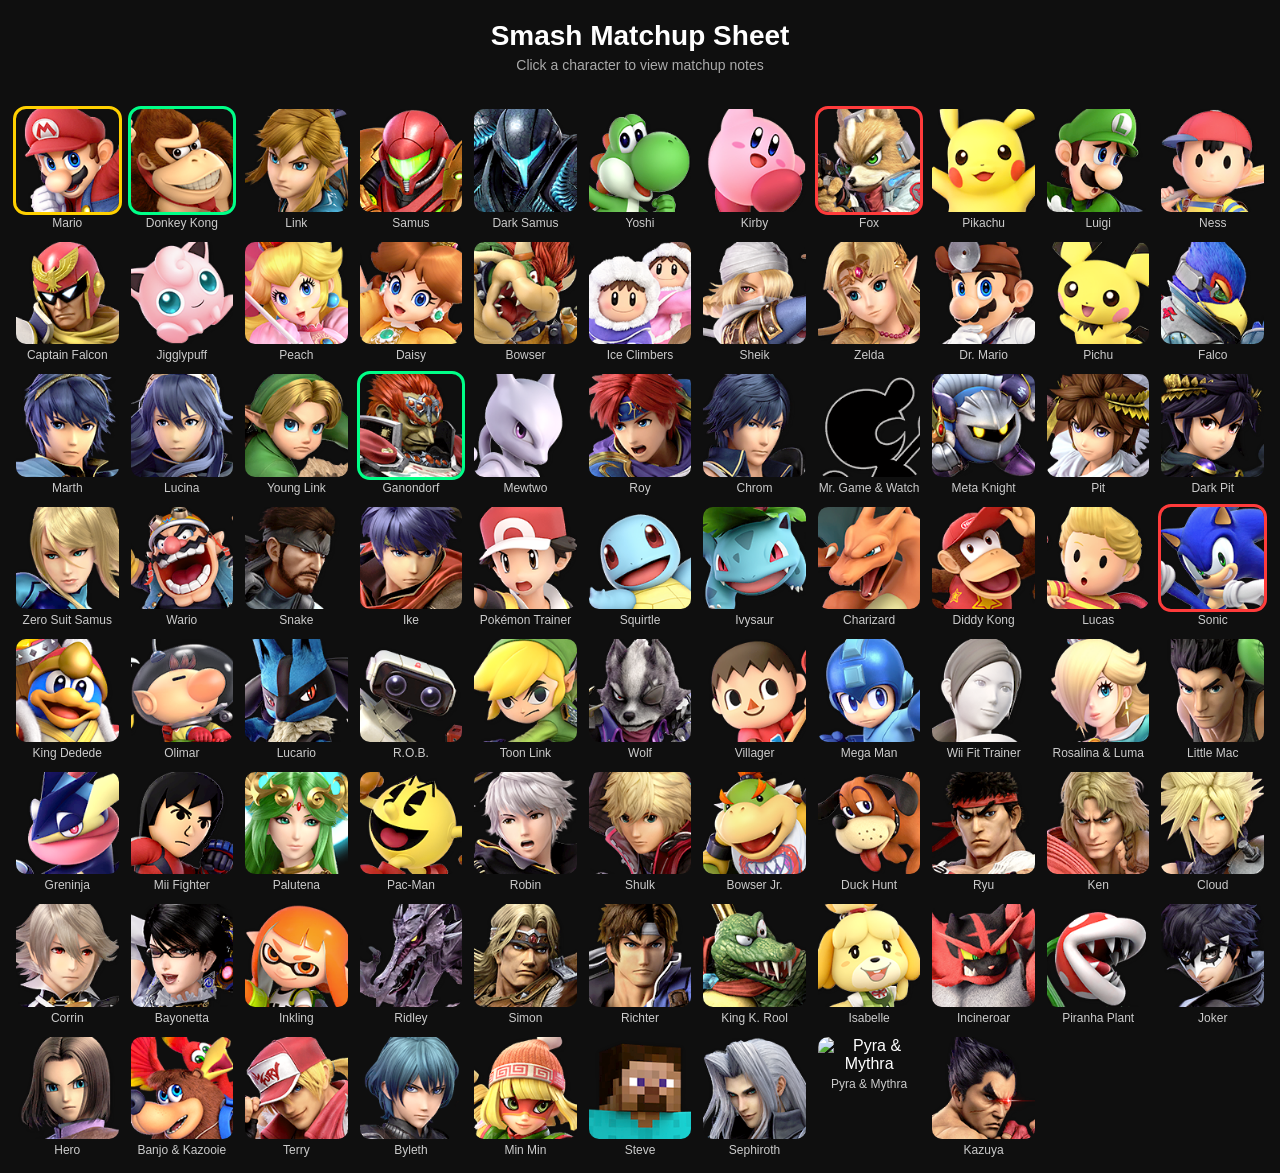
==== index.html @ 1952365a "First Base (AI)" ====
<!DOCTYPE html>
<html lang="en">
<head>
  <meta charset="UTF-8" />
  <title>Smash MU Sheet</title>
  <meta name="viewport" content="width=device-width, initial-scale=1.0" />
  <link rel="stylesheet" href="style.css" />
</head>

<body>
  <header>
    <h1>Smash Matchup Sheet</h1>
    <p>Click a character to view matchup notes</p>
  </header>

  <main class="grid">

    <div class="character" data-character="mario"><img src="images/1 - Mario/chara_0_mario_00.png" alt="Mario"><span>Mario</span></div>
    <div class="character" data-character="donkey-kong"><img src="images/2 - Donkey Kong/chara_0_donkey_00.png" alt="Donkey Kong"><span>Donkey Kong</span></div>
    <div class="character" data-character="link"><img src="images/3 - Link/chara_0_link_00.png" alt="Link"><span>Link</span></div>
    <div class="character" data-character="samus"><img src="images/4 - Samus/chara_0_samus_00.png" alt="Samus"><span>Samus</span></div>
    <div class="character" data-character="dark-samus"><img src="images/4ε - Dark Samus/chara_0_samusd_00.png" alt="Dark Samus"><span>Dark Samus</span></div>
    <div class="character" data-character="yoshi"><img src="images/5 - Yoshi/chara_0_yoshi_00.png" alt="Yoshi"><span>Yoshi</span></div>
    <div class="character" data-character="kirby"><img src="images/6 - Kirby/chara_0_kirby_00.png" alt="Kirby"><span>Kirby</span></div>
    <div class="character" data-character="fox"><img src="images/7 - Fox/chara_0_fox_00.png" alt="Fox"><span>Fox</span></div>
    <div class="character" data-character="pikachu"><img src="images/8 - Pikachu/chara_0_pikachu_00.png" alt="Pikachu"><span>Pikachu</span></div>
    <div class="character" data-character="luigi"><img src="images/9 - Luigi/chara_0_luigi_00.png" alt="Luigi"><span>Luigi</span></div>
    <div class="character" data-character="ness"><img src="images/10 - Ness/chara_0_ness_00.png" alt="Ness"><span>Ness</span></div>
    <div class="character" data-character="captain-falcon"><img src="images/11 - Captain Falcon/chara_0_captain_00.png" alt="Captain Falcon"><span>Captain Falcon</span></div>
    <div class="character" data-character="jigglypuff"><img src="images/12 - Jigglypuff/chara_0_purin_00.png" alt="Jigglypuff"><span>Jigglypuff</span></div>
    <div class="character" data-character="peach"><img src="images/13 - Peach/chara_0_peach_00.png" alt="Peach"><span>Peach</span></div>
    <div class="character" data-character="daisy"><img src="images/13ε - Daisy/chara_0_daisy_00.png" alt="Daisy"><span>Daisy</span></div>
    <div class="character" data-character="bowser"><img src="images/14 - Bowser/chara_0_koopa_00.png" alt="Bowser"><span>Bowser</span></div>
    <div class="character" data-character="ice-climbers"><img src="images/15 - Ice Climbers/chara_0_ice_climber_00.png" alt="Ice Climbers"><span>Ice Climbers</span></div>
    <div class="character" data-character="sheik"><img src="images/16 - Sheik/chara_0_sheik_00.png" alt="Sheik"><span>Sheik</span></div>
    <div class="character" data-character="zelda"><img src="images/17 - Zelda/chara_0_zelda_00.png" alt="Zelda"><span>Zelda</span></div>
    <div class="character" data-character="dr-mario"><img src="images/18 - Dr Mario/chara_0_mariod_00.png" alt="Dr. Mario"><span>Dr. Mario</span></div>
    <div class="character" data-character="pichu"><img src="images/19 - Pichu/chara_0_pichu_00.png" alt="Pichu"><span>Pichu</span></div>
    <div class="character" data-character="falco"><img src="images/20 - Falco/chara_0_falco_00.png" alt="Falco"><span>Falco</span></div>
    <div class="character" data-character="marth"><img src="images/21 - Marth/chara_0_marth_00.png" alt="Marth"><span>Marth</span></div>
    <div class="character" data-character="lucina"><img src="images/21ε - Lucina/chara_0_lucina_00.png" alt="Lucina"><span>Lucina</span></div>
    <div class="character" data-character="young-link"><img src="images/22 - Young Link/chara_0_younglink_00.png" alt="Young Link"><span>Young Link</span></div>
    <div class="character" data-character="ganondorf"><img src="images/23 - Ganondorf/chara_0_ganon_00.png" alt="Ganondorf"><span>Ganondorf</span></div>
    <div class="character" data-character="mewtwo"><img src="images/24 - Mewtwo/chara_0_mewtwo_00.png" alt="Mewtwo"><span>Mewtwo</span></div>
    <div class="character" data-character="roy"><img src="images/25 - Roy/chara_0_roy_00.png" alt="Roy"><span>Roy</span></div>
    <div class="character" data-character="chrom"><img src="images/25ε - Chrom/chara_0_chrom_00.png" alt="Chrom"><span>Chrom</span></div>
    <div class="character" data-character="mr-game-and-watch"><img src="images/26 - Mr Game and Watch/chara_0_gamewatch_00.png" alt="Mr. Game & Watch"><span>Mr. Game & Watch</span></div>
    <div class="character" data-character="meta-knight"><img src="images/27 - Meta Knight/chara_0_metaknight_00.png" alt="Meta Knight"><span>Meta Knight</span></div>
    <div class="character" data-character="pit"><img src="images/28 - Pit/chara_0_pit_00.png" alt="Pit"><span>Pit</span></div>
    <div class="character" data-character="dark-pit"><img src="images/28ε - Dark Pit/chara_0_pitb_00.png" alt="Dark Pit"><span>Dark Pit</span></div>
    <div class="character" data-character="zero-suit-samus"><img src="images/29 - Zero Suit Samus/chara_0_szerosuit_00.png" alt="Zero Suit Samus"><span>Zero Suit Samus</span></div>
    <div class="character" data-character="wario"><img src="images/30 - Wario/chara_0_wario_00.png" alt="Wario"><span>Wario</span></div>
    <div class="character" data-character="snake"><img src="images/31 - Snake/chara_0_snake_00.png" alt="Snake"><span>Snake</span></div>
    <div class="character" data-character="ike"><img src="images/32 - Ike/chara_0_ike_00.png" alt="Ike"><span>Ike</span></div>
    <div class="character" data-character="pokemon-trainer"><img src="images/33 - Pokémon Trainer/chara_0_ptrainer_00.png" alt="Pokémon Trainer"><span>Pokémon Trainer</span></div>
    <div class="character" data-character="squirtle"><img src="images/33 - Pokémon Trainer (Squirtle)/chara_0_pzenigame_00.png" alt="Squirtle"><span>Squirtle</span></div>
    <div class="character" data-character="ivysaur"><img src="images/34 - Pokémon Trainer (Ivysaur)/chara_0_pfushigisou_00.png" alt="Ivysaur"><span>Ivysaur</span></div>
    <div class="character" data-character="charizard"><img src="images/35 . Pokémon Trainer (Charizard)/chara_0_plizardon_00.png" alt="Charizard"><span>Charizard</span></div>
    <div class="character" data-character="diddy-kong"><img src="images/36 - Diddy Kong/chara_0_diddy_00.png" alt="Diddy Kong"><span>Diddy Kong</span></div>
    <div class="character" data-character="lucas"><img src="images/37 - Lucas/chara_0_lucas_00.png" alt="Lucas"><span>Lucas</span></div>
    <div class="character" data-character="sonic"><img src="images/38 - Sonic/chara_0_sonic_00.png" alt="Sonic"><span>Sonic</span></div>
    <div class="character" data-character="king-dedede"><img src="images/39 - King Dedede/chara_0_dedede_00.png" alt="King Dedede"><span>King Dedede</span></div>
    <div class="character" data-character="olimar"><img src="images/40 - Olimar (Alph)/chara_0_pikmin_00.png" alt="Olimar"><span>Olimar</span></div>
    <div class="character" data-character="lucario"><img src="images/41 - Lucario/chara_0_lucario_00.png" alt="Lucario"><span>Lucario</span></div>
    <div class="character" data-character="rob"><img src="images/42 - ROB/chara_0_robot_00.png" alt="R.O.B."><span>R.O.B.</span></div>
    <div class="character" data-character="toon-link"><img src="images/43 - Toon Link/chara_0_toonlink_00.png" alt="Toon Link"><span>Toon Link</span></div>
    <div class="character" data-character="wolf"><img src="images/44 - Wolf/chara_0_wolf_00.png" alt="Wolf"><span>Wolf</span></div>
    <div class="character" data-character="villager"><img src="images/45 - Villager/chara_0_murabito_00.png" alt="Villager"><span>Villager</span></div>
    <div class="character" data-character="mega-man"><img src="images/46 - Mega Man/chara_0_rockman_00.png" alt="Mega Man"><span>Mega Man</span></div>
    <div class="character" data-character="wii-fit-trainer"><img src="images/47 - Wii Fit Trainer/chara_0_wiifit_00.png" alt="Wii Fit Trainer"><span>Wii Fit Trainer</span></div>
    <div class="character" data-character="rosalina-and-luma"><img src="images/48 - Rosalina and Luma/chara_0_rosetta_00.png" alt="Rosalina & Luma"><span>Rosalina & Luma</span></div>
    <div class="character" data-character="little-mac"><img src="images/49 - Little Mac/chara_0_littlemac_00.png" alt="Little Mac"><span>Little Mac</span></div>
    <div class="character" data-character="greninja"><img src="images/50 - Greninja/chara_0_gekkouga_00.png" alt="Greninja"><span>Greninja</span></div>
    <div class="character" data-character="mii"><img src="images/51-53 - Mii/chara_0_miifighter_00.png" alt="Mii Fighter"><span>Mii Fighter</span></div>
    <div class="character" data-character="palutena"><img src="images/54 - Palutena/chara_0_palutena_00.png" alt="Palutena"><span>Palutena</span></div>
    <div class="character" data-character="pac-man"><img src="images/55 - Pac-Man/chara_0_pacman_00.png" alt="Pac-Man"><span>Pac-Man</span></div>
    <div class="character" data-character="robin"><img src="images/56 - Robin/chara_0_reflet_00.png" alt="Robin"><span>Robin</span></div>
    <div class="character" data-character="shulk"><img src="images/57 - Shulk/chara_0_shulk_00.png" alt="Shulk"><span>Shulk</span></div>
    <div class="character" data-character="bowser-jr"><img src="images/58 - Bowser Jr (Koopalings)/chara_0_koopajr_00.png" alt="Bowser Jr."><span>Bowser Jr.</span></div>
    <div class="character" data-character="duck-hunt"><img src="images/59 - Duck Hunt/chara_0_duckhunt_00.png" alt="Duck Hunt"><span>Duck Hunt</span></div>
    <div class="character" data-character="ryu"><img src="images/60 - Ryu/chara_0_ryu_00.png" alt="Ryu"><span>Ryu</span></div>
    <div class="character" data-character="ken"><img src="images/60ε - Ken/chara_0_ken_00.png" alt="Ken"><span>Ken</span></div>
    <div class="character" data-character="cloud"><img src="images/61 - Cloud/chara_0_cloud_00.png" alt="Cloud"><span>Cloud</span></div>
    <div class="character" data-character="corrin"><img src="images/62 - Corrin/chara_0_kamui_00.png" alt="Corrin"><span>Corrin</span></div>
    <div class="character" data-character="bayonetta"><img src="images/63 - Bayonetta/chara_0_bayonetta_00.png" alt="Bayonetta"><span>Bayonetta</span></div>
    <div class="character" data-character="inkling"><img src="images/64 - Inkling/chara_0_inkling_00.png" alt="Inkling"><span>Inkling</span></div>
    <div class="character" data-character="ridley"><img src="images/65 - Ridley/chara_0_ridley_00.png" alt="Ridley"><span>Ridley</span></div>
    <div class="character" data-character="simon"><img src="images/66 - Simon/chara_0_simon_00.png" alt="Simon"><span>Simon</span></div>
    <div class="character" data-character="richter"><img src="images/66ε - Richter/chara_0_richter_00.png" alt="Richter"><span>Richter</span></div>
    <div class="character" data-character="king-k-rool"><img src="images/67 - King K Rool/chara_0_krool_00.png" alt="King K. Rool"><span>King K. Rool</span></div>
    <div class="character" data-character="isabelle"><img src="images/68 - Isabelle/chara_0_shizue_00.png" alt="Isabelle"><span>Isabelle</span></div>
    <div class="character" data-character="incineroar"><img src="images/69 - Incineroar/chara_0_gaogaen_00.png" alt="Incineroar"><span>Incineroar</span></div>
    <div class="character" data-character="piranha-plant"><img src="images/70 - Piranha Plant/chara_0_packun_00.png" alt="Piranha Plant"><span>Piranha Plant</span></div>
    <div class="character" data-character="joker"><img src="images/71 - Joker/chara_0_jack_00.png" alt="Joker"><span>Joker</span></div>
    <div class="character" data-character="hero"><img src="images/72 - Hero/chara_0_brave_00.png" alt="Hero"><span>Hero</span></div>
    <div class="character" data-character="banjo-kazooie"><img src="images/73 - Banjo & Kazooie/chara_0_buddy_00.png" alt="Banjo & Kazooie"><span>Banjo & Kazooie</span></div>
    <div class="character" data-character="terry"><img src="images/74 - Terry Bogard/chara_0_dolly_00.png" alt="Terry"><span>Terry</span></div>
    <div class="character" data-character="byleth"><img src="images/75 - Byleth/chara_0_master_00.png" alt="Byleth"><span>Byleth</span></div>
    <div class="character" data-character="min-min"><img src="images/76 - Min Min/chara_0_tantan_00.png" alt="Min Min"><span>Min Min</span></div>
    <div class="character" data-character="steve"><img src="images/77 - Steve/chara_0_pickel_00.png" alt="Steve"><span>Steve</span></div>
    <div class="character" data-character="sephiroth"><img src="images/78 - Sephiroth/chara_0_edge_00.png" alt="Sephiroth"><span>Sephiroth</span></div>
    <div class="character" data-character="pyra-mythra"><img src="images/79 - Pyra & Mythra/chara_0_eflame_00.png" alt="Pyra & Mythra"><span>Pyra & Mythra</span></div>
    <div class="character" data-character="kazuya"><img src="images/80 - Kazuya Mishima/chara_0_demon_00.png" alt="Kazuya"><span>Kazuya</span></div>

  </main>

  <div id="modal" class="modal hidden">
    <div class="modal-content">
      <button id="close-btn">✕</button>
      <h2 id="character-name">Character</h2>
      <p id="character-notes">Notes will appear here.</p>
    </div>
  </div>

  <script src="script.js"></script>
</body>
</html>
---- style.css ----
/* RESET */

* {
  margin: 0;
  padding: 0;
  box-sizing: border-box;
  }

/* BODY */
body {
font-family: Arial, sans-serif;
background: #0f0f0f;
color: white;
text-align: center;
}

/* HEADER */
header {
padding: 20px;
}

header h1 {
font-size: 28px;
margin-bottom: 5px;
}

header p {
color: #aaa;
font-size: 14px;
}

/* GRID */
.grid {
display: grid;
grid-template-columns: repeat(auto-fill, minmax(80px, 1fr));
gap: 12px;
padding: 16px;
}

/* CHARACTER CARD */
.character {
position: relative;
cursor: pointer;
transition: transform 0.15s ease;
}

.character:hover {
transform: scale(1.05);
}

/* IMAGE */
.character img {
width: 100%;
border-radius: 10px;
display: block;
}

/* NAME */
.character span {
display: block;
margin-top: 4px;
font-size: 11px;
color: #ccc;
}

/* ===== MU CONFIDENCE COLORS (you'll toggle via JS later) ===== */
.character.good img {
outline: 3px solid #00ff88;
}

.character.even img {
outline: 3px solid #ffd000;
}

.character.bad img {
outline: 3px solid #ff3b3b;
}

/* MODAL BACKGROUND */
.modal {
position: fixed;
top: 0;
left: 0;
width: 100%;
height: 100%;
background: rgba(0, 0, 0, 0.8);

display: flex;
justify-content: center;
align-items: center;
}

/* HIDDEN STATE */
.hidden {
display: none;
}

/* MODAL BOX */
.modal-content {
background: #1a1a1a;
padding: 20px;
border-radius: 12px;
width: 90%;
max-width: 400px;
text-align: left;
position: relative;
}

/* CLOSE BUTTON */
#close-btn {
position: absolute;
top: 10px;
right: 10px;
background: none;
border: none;
color: white;
font-size: 18px;
cursor: pointer;
}

/* MODAL TEXT */
#character-name {
margin-bottom: 10px;
}

#character-notes {
font-size: 14px;
color: #ddd;
line-height: 1.4;
}

/* MOBILE OPTIMIZATION */
@media (min-width: 600px) {
.grid {
grid-template-columns: repeat(auto-fill, minmax(100px, 1fr));
}

.character span {
font-size: 12px;
}
}
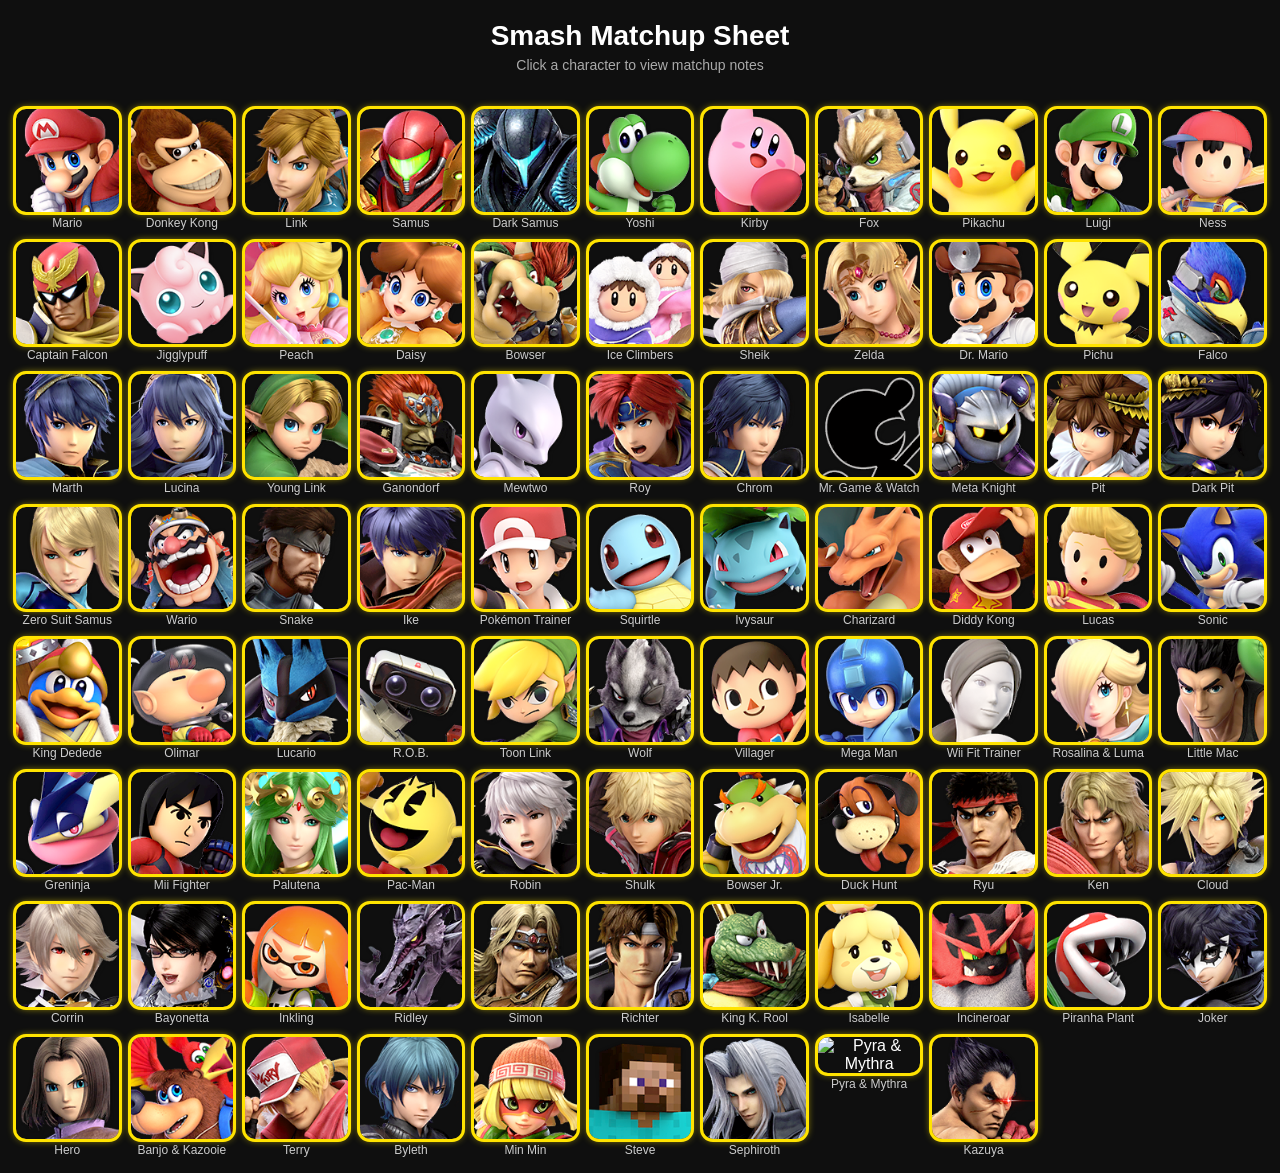
==== commit 4bc10f90: "Data File with placeholder values" ====
--- a/index.html
+++ b/index.html
@@ -112,6 +112,7 @@
     </div>
   </div>
 
+  <script src="data.js"></script>
   <script src="script.js"></script>
 </body>
 </html>
--- a/style.css
+++ b/style.css
@@ -64,16 +64,9 @@
 }
 
 /* ===== MU CONFIDENCE COLORS (you'll toggle via JS later) ===== */
-.character.good img {
-outline: 3px solid #00ff88;
-}
-
-.character.even img {
-outline: 3px solid #ffd000;
-}
-
-.character.bad img {
-outline: 3px solid #ff3b3b;
+.character img {
+  outline: 3px solid transparent;
+  transition: outline 0.2s ease;
 }
 
 /* MODAL BACKGROUND */
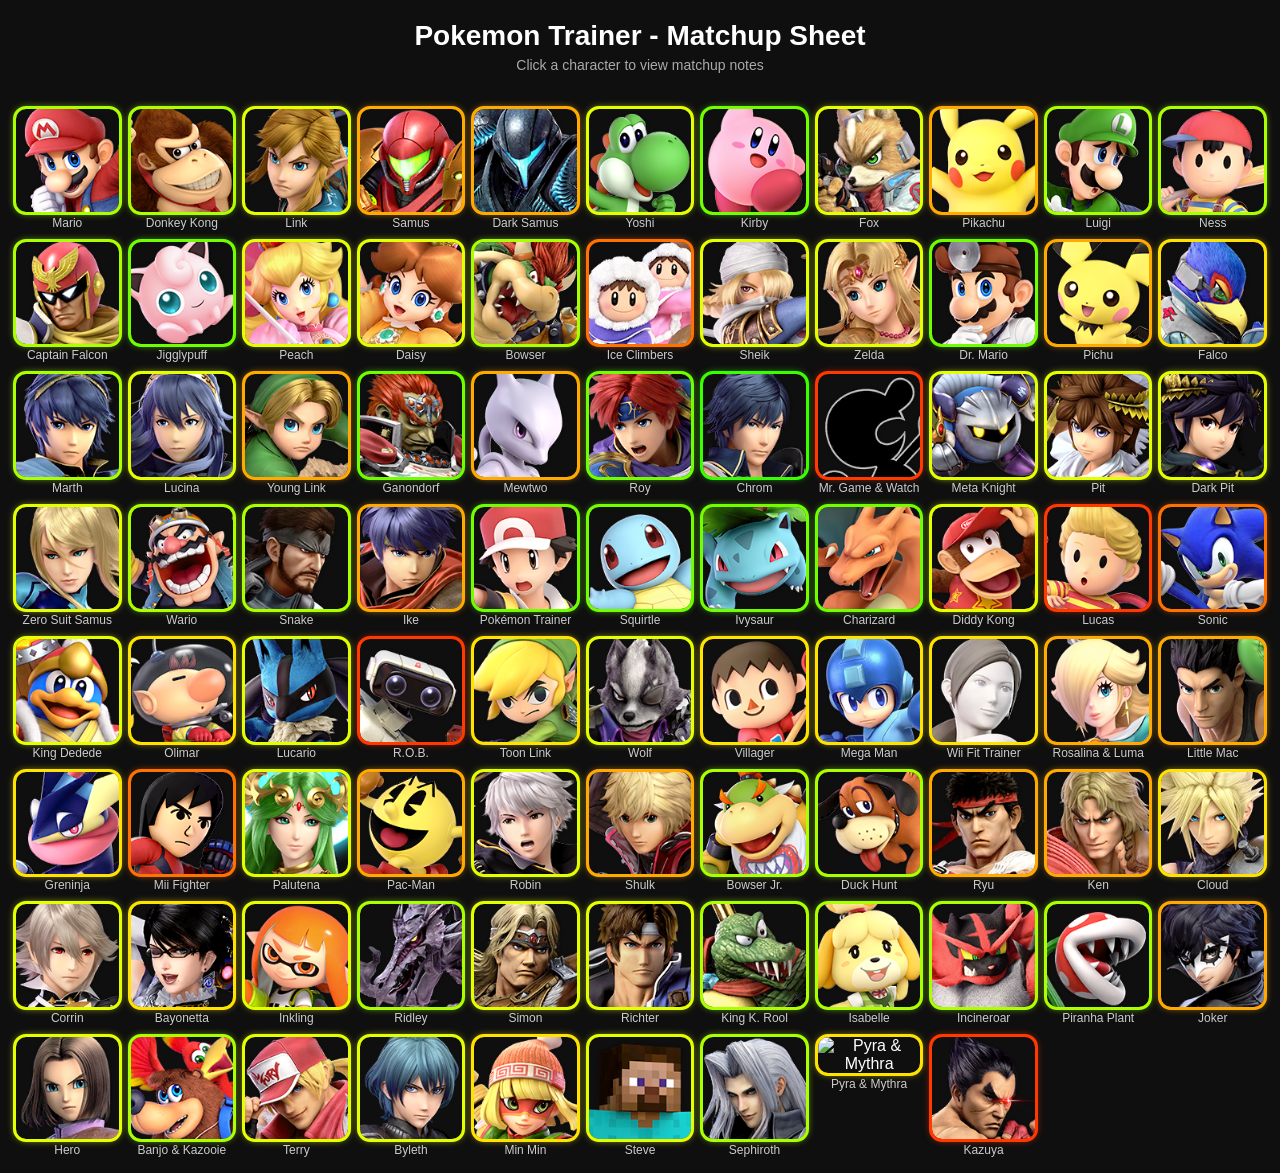
==== commit f8e06336: "First Scores" ====
--- a/index.html
+++ b/index.html
@@ -9,7 +9,7 @@
 
 <body>
   <header>
-    <h1>Smash Matchup Sheet</h1>
+    <h1>Pokemon Trainer - Matchup Sheet</h1>
     <p>Click a character to view matchup notes</p>
   </header>
 
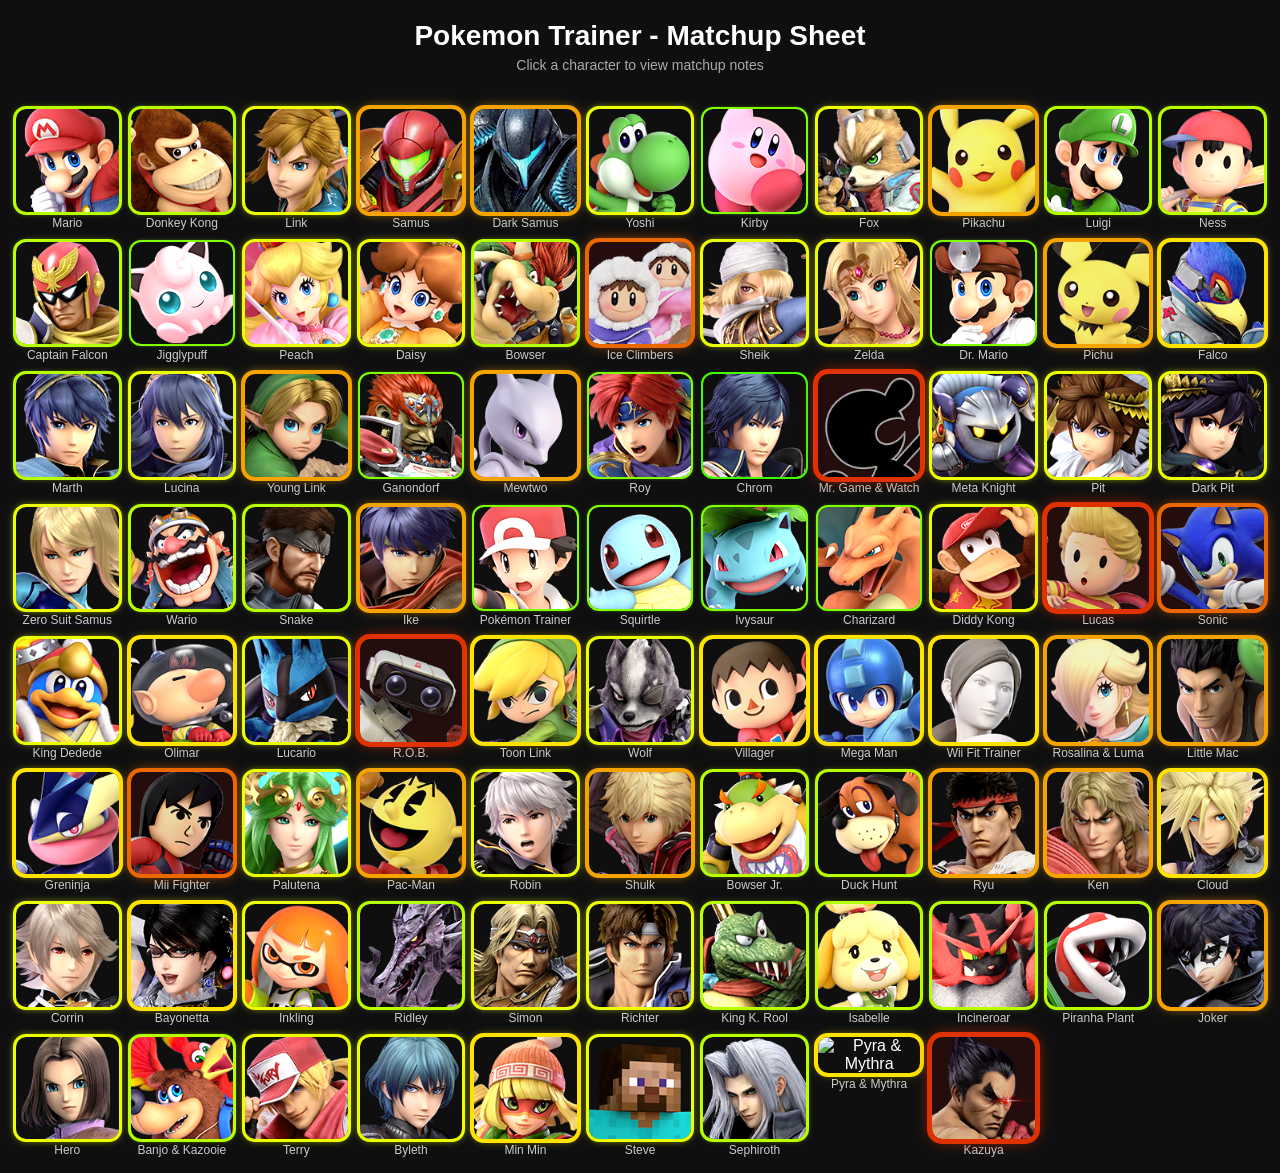
==== commit 3297ea2d: "Page Per character" ====
--- a/index.html
+++ b/index.html
@@ -104,14 +104,6 @@
 
   </main>
 
-  <div id="modal" class="modal hidden">
-    <div class="modal-content">
-      <button id="close-btn">✕</button>
-      <h2 id="character-name">Character</h2>
-      <p id="character-notes">Notes will appear here.</p>
-    </div>
-  </div>
-
   <script src="data.js"></script>
   <script src="script.js"></script>
 </body>
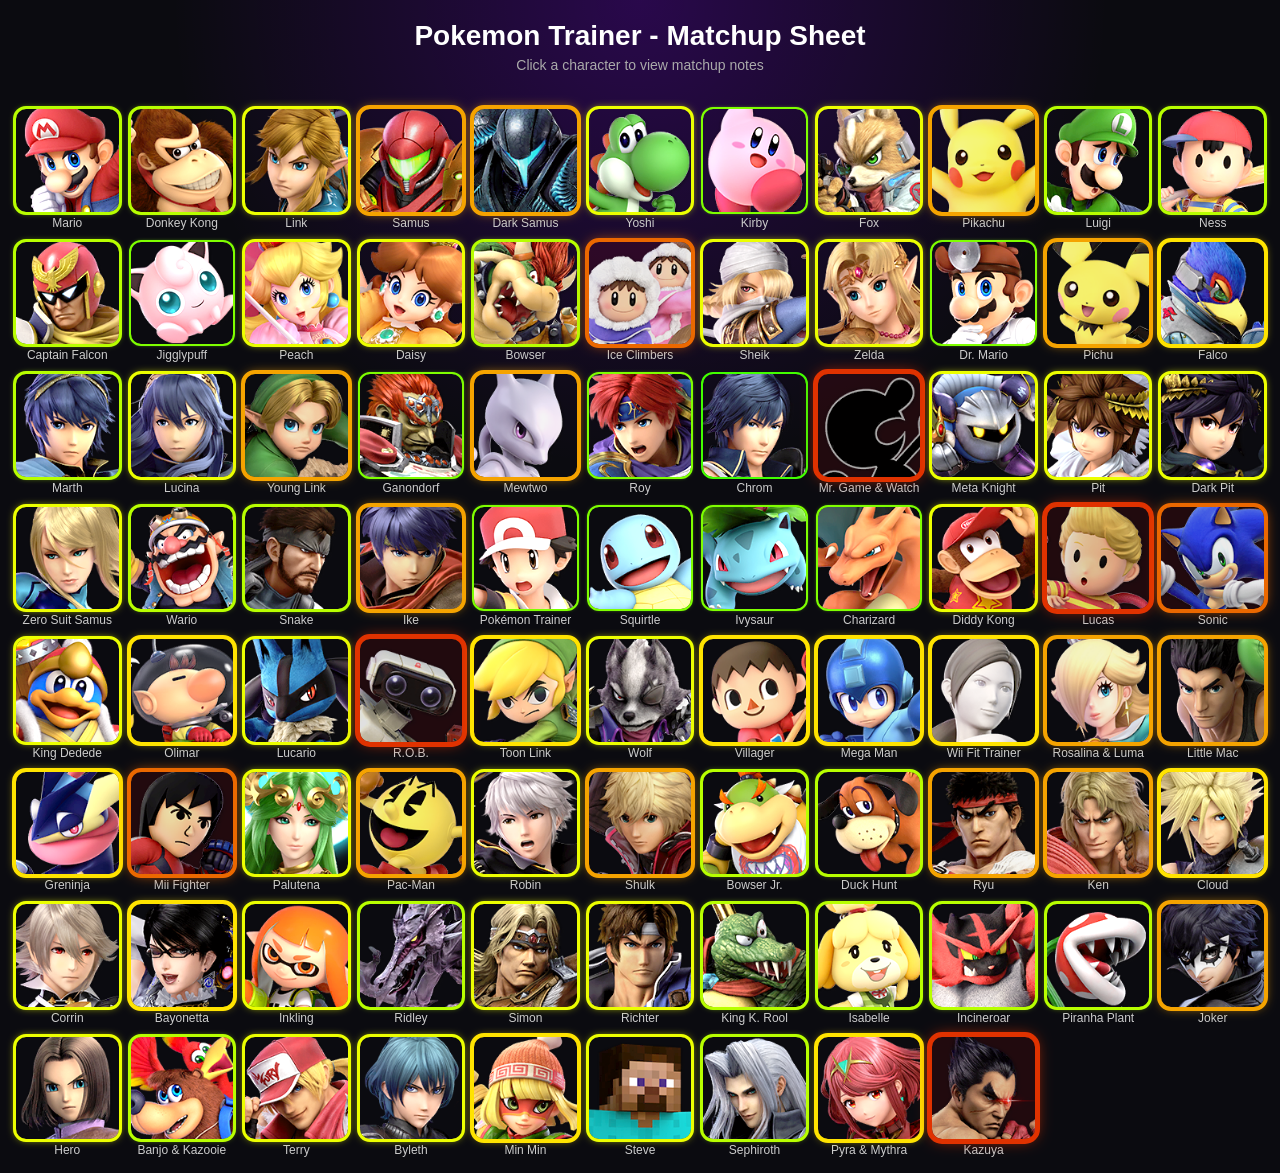
==== commit 94d37247: "Update a mus" ====
--- a/index.html
+++ b/index.html
@@ -99,7 +99,7 @@
     <div class="character" data-character="min-min"><img src="images/76 - Min Min/chara_0_tantan_00.png" alt="Min Min"><span>Min Min</span></div>
     <div class="character" data-character="steve"><img src="images/77 - Steve/chara_0_pickel_00.png" alt="Steve"><span>Steve</span></div>
     <div class="character" data-character="sephiroth"><img src="images/78 - Sephiroth/chara_0_edge_00.png" alt="Sephiroth"><span>Sephiroth</span></div>
-    <div class="character" data-character="pyra-mythra"><img src="images/79 - Pyra & Mythra/chara_0_eflame_00.png" alt="Pyra & Mythra"><span>Pyra & Mythra</span></div>
+    <div class="character" data-character="pyra-mythra"><img src="images/79 - Pyra & Mythra/chara_0_eflame_first_00.png" alt="Pyra & Mythra"><span>Pyra & Mythra</span></div>
     <div class="character" data-character="kazuya"><img src="images/80 - Kazuya Mishima/chara_0_demon_00.png" alt="Kazuya"><span>Kazuya</span></div>
 
   </main>
@@ -107,4 +107,4 @@
   <script src="data.js"></script>
   <script src="script.js"></script>
 </body>
-</html>+</html>
--- a/style.css
+++ b/style.css
@@ -132,3 +132,151 @@
 font-size: 12px;
 }
 }
+
+body {
+  background:
+    radial-gradient(circle at top, rgba(132, 0, 255, 0.25), transparent 35%),
+    #0b0b10;
+  color: white;
+  font-family: Arial, sans-serif;
+}
+
+.matchup-page {
+  width: min(1100px, 92%);
+  margin: 0 auto;
+  padding: 32px 0 64px;
+}
+
+.back-button {
+  display: inline-block;
+  margin-bottom: 24px;
+  color: #c084fc;
+  text-decoration: none;
+  font-weight: 700;
+}
+
+.back-button:hover {
+  color: #ffffff;
+}
+
+.hero-card,
+.content-card,
+.pokemon-card {
+  background: rgba(255, 255, 255, 0.07);
+  border: 1px solid rgba(255, 255, 255, 0.14);
+  border-radius: 22px;
+  padding: 28px;
+  margin-bottom: 24px;
+  box-shadow: 0 20px 50px rgba(0, 0, 0, 0.35);
+}
+
+.hero-card {
+  text-align: center;
+  border-top: 4px solid #a855f7;
+}
+
+.eyebrow {
+  margin: 0;
+  color: #c084fc;
+  text-transform: uppercase;
+  letter-spacing: 0.12em;
+  font-size: 13px;
+  font-weight: 800;
+}
+
+.hero-card h1 {
+  margin: 8px 0 16px;
+  font-size: 56px;
+  line-height: 1;
+}
+
+.score-badge {
+  display: inline-block;
+  padding: 8px 16px;
+  border-radius: 999px;
+  background: #a855f7;
+  font-weight: 800;
+}
+
+.content-card h2,
+.pokemon-card h2 {
+  margin-top: 0;
+  margin-bottom: 14px;
+  font-size: 28px;
+}
+
+.content-card p,
+.pokemon-card p {
+  color: #e5e7eb;
+  font-size: 17px;
+  line-height: 1.65;
+  margin-top: 6px;
+  margin-bottom: 20px;
+}
+
+.hitbox-image {
+  display: block;
+  max-width: 100%;
+  max-height: 520px;
+  margin: 18px auto 0;
+  border-radius: 18px;
+  background: rgba(255, 255, 255, 0.08);
+}
+
+.pokemon-grid {
+  display: grid;
+  grid-template-columns: 1fr;
+  gap: 24px;
+}
+
+.pokemon-card h2 {
+  font-size: 32px;
+}
+
+.pokemon-card h3 {
+  display: inline-block;
+  margin: 18px 0 4px;
+  padding: 6px 12px;
+  border-radius: 999px;
+  font-size: 15px;
+  text-transform: uppercase;
+  letter-spacing: 0.08em;
+}
+
+.neutral-title {
+  background: rgba(59, 130, 246, 0.2);
+  color: #93c5fd;
+}
+
+.advantage-title {
+  background: rgba(34, 197, 94, 0.2);
+  color: #86efac;
+}
+
+.disadvantage-title {
+  background: rgba(239, 68, 68, 0.2);
+  color: #fca5a5;
+}
+
+.squirtle-card {
+  border-left: 5px solid #38bdf8;
+}
+
+.ivysaur-card {
+  border-left: 5px solid #22c55e;
+}
+
+.charizard-card {
+  border-left: 5px solid #f97316;
+}
+
+@media (min-width: 900px) {
+  .pokemon-grid {
+    grid-template-columns: repeat(3, 1fr);
+    align-items: start;
+  }
+
+  .pokemon-card {
+    height: 100%;
+  }
+}
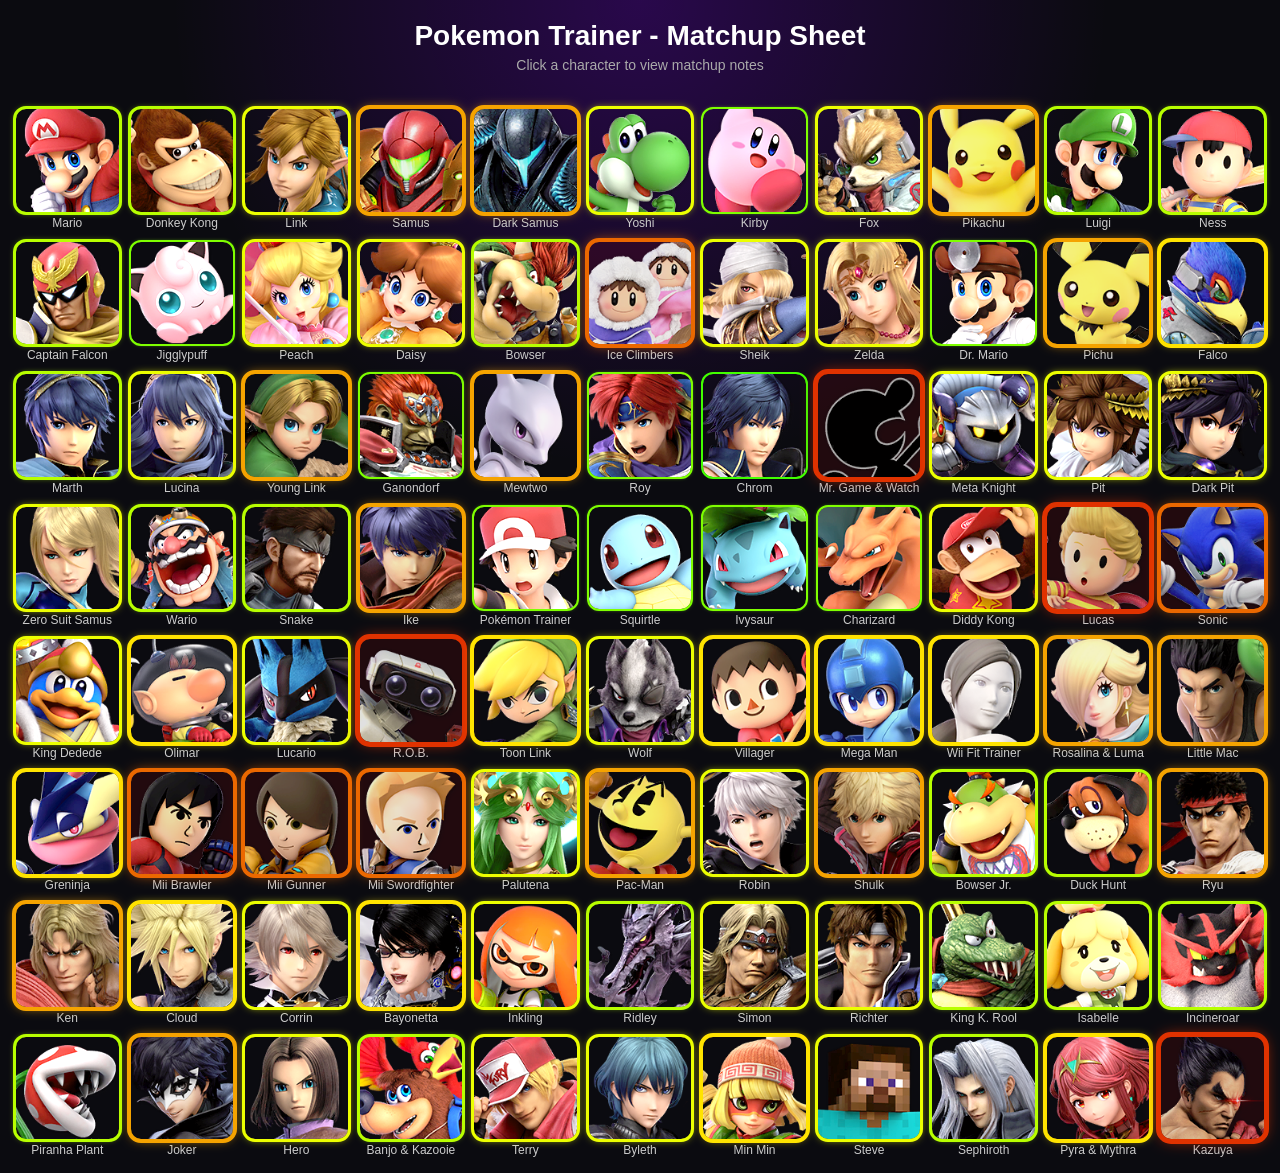
==== commit 04bef945: "Split Mii Fighter into Brawler Gunner and Swordfighter matchups" ====
--- a/index.html
+++ b/index.html
@@ -71,7 +71,9 @@
     <div class="character" data-character="rosalina-and-luma"><img src="images/48 - Rosalina and Luma/chara_0_rosetta_00.png" alt="Rosalina & Luma"><span>Rosalina & Luma</span></div>
     <div class="character" data-character="little-mac"><img src="images/49 - Little Mac/chara_0_littlemac_00.png" alt="Little Mac"><span>Little Mac</span></div>
     <div class="character" data-character="greninja"><img src="images/50 - Greninja/chara_0_gekkouga_00.png" alt="Greninja"><span>Greninja</span></div>
-    <div class="character" data-character="mii"><img src="images/51-53 - Mii/chara_0_miifighter_00.png" alt="Mii Fighter"><span>Mii Fighter</span></div>
+    <div class="character" data-character="mii-brawler"><img src="images/51-53 - Mii/chara_0_miifighter_00.png" alt="Mii Brawler"><span>Mii Brawler</span></div>
+    <div class="character" data-character="mii-gunner"><img src="images/51-53 - Mii/chara_0_miigunner_00.png" alt="Mii Gunner"><span>Mii Gunner</span></div>
+    <div class="character" data-character="mii-swordfighter"><img src="images/51-53 - Mii/chara_0_miiswordsman_00.png" alt="Mii Swordfighter"><span>Mii Swordfighter</span></div>
     <div class="character" data-character="palutena"><img src="images/54 - Palutena/chara_0_palutena_00.png" alt="Palutena"><span>Palutena</span></div>
     <div class="character" data-character="pac-man"><img src="images/55 - Pac-Man/chara_0_pacman_00.png" alt="Pac-Man"><span>Pac-Man</span></div>
     <div class="character" data-character="robin"><img src="images/56 - Robin/chara_0_reflet_00.png" alt="Robin"><span>Robin</span></div>
--- a/style.css
+++ b/style.css
@@ -223,6 +223,49 @@
   background: rgba(255, 255, 255, 0.08);
 }
 
+.gimmicks-grid {
+  display: grid;
+  grid-template-columns: repeat(auto-fit, minmax(min(100%, 260px), 1fr));
+  gap: 18px;
+  text-align: left;
+}
+
+.gimmick-group {
+  padding: 18px;
+  border-radius: 14px;
+  border-left: 4px solid;
+}
+
+.gimmicks-for {
+  background: rgba(34, 197, 94, 0.1);
+  border-color: #86efac;
+}
+
+.gimmicks-for h3 {
+  color: #86efac;
+}
+
+.gimmicks-against {
+  background: rgba(239, 68, 68, 0.1);
+  border-color: #fca5a5;
+}
+
+.gimmicks-against h3 {
+  color: #fca5a5;
+}
+
+.gimmick-group ul {
+  padding-left: 22px;
+  margin-top: 12px;
+  color: #e5e7eb;
+  font-size: 17px;
+  line-height: 1.65;
+}
+
+.gimmick-group li + li {
+  margin-top: 10px;
+}
+
 .pokemon-grid {
   display: grid;
   grid-template-columns: 1fr;
@@ -279,4 +322,4 @@
   .pokemon-card {
     height: 100%;
   }
-}+}
